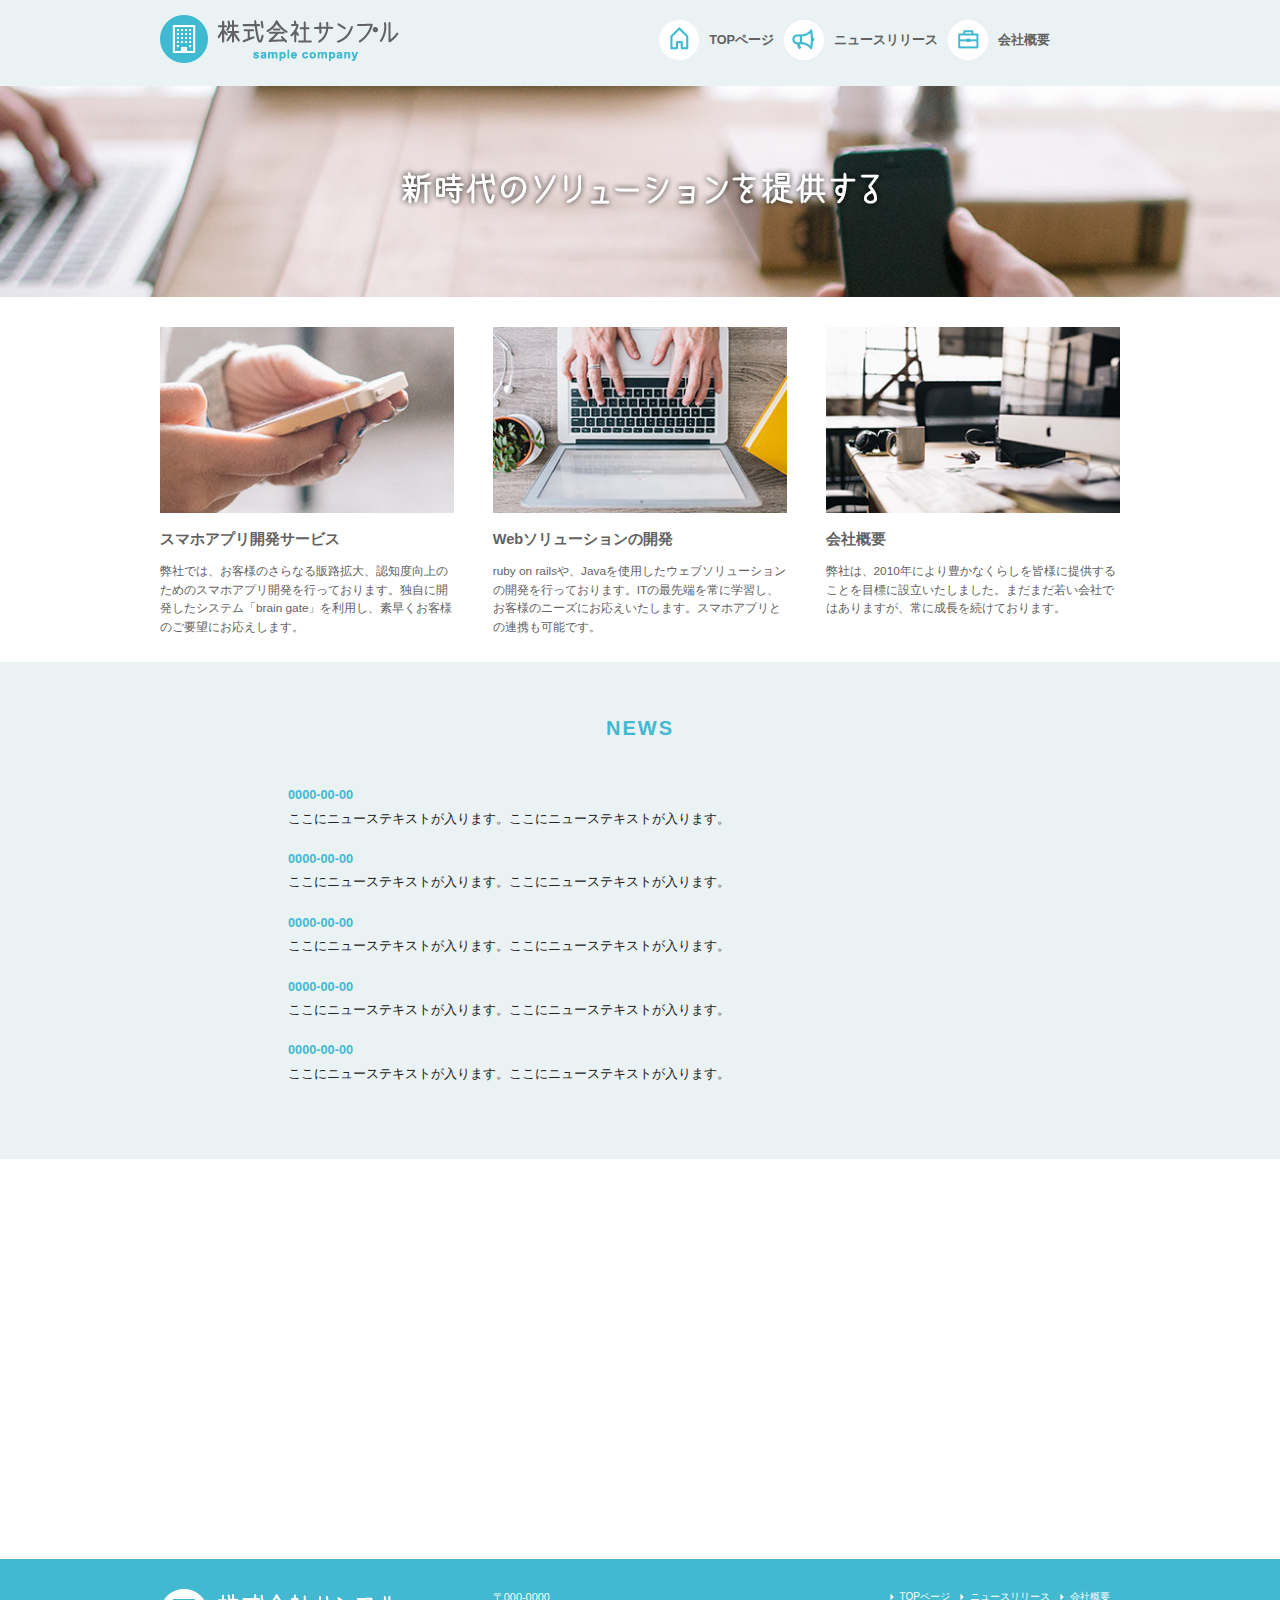
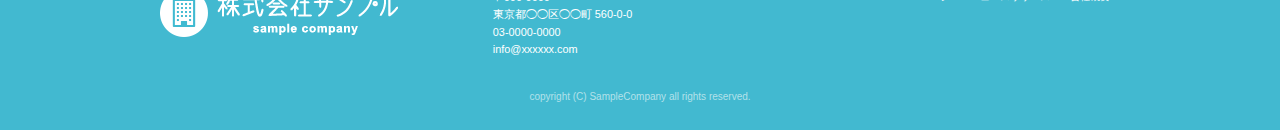
==== index.html @ 9fde345b "firstcommit" ====
<!DOCTYPE html>
<html lang="ja">
<head>

  <!-- Basic Page Needs
  –––––––––––––––––––––––––––––––––––––––––––––––––– -->
  <meta charset="utf-8">
 <title>株式会社サンプル</title>
  <meta name="description" content="">
  <meta name="author" content="">

  <!-- Mobile Specific Metas
  –––––––––––––––––––––––––––––––––––––––––––––––––– -->
  <meta name="viewport" content="width=device-width, initial-scale=1">

 
  <!-- CSS
  –––––––––––––––––––––––––––––––––––––––––––––––––– -->
  <link rel="stylesheet" href="css/normalize.css">
  <link rel="stylesheet" href="css/skeleton.css">
  <link rel="stylesheet" href="css/sample.css">

  <!-- Favicon
  –––––––––––––––––––––––––––––––––––––––––––––––––– -->
  <link rel="icon" type="image/png" href="images/favicon.png">

</head>

<body>
 <header>
  <div id="header_in" class="container">
    <div class="row">
      <div class="six columns logo">

       <h1><a href="index.html"><img class="u-max-full-width" src="images/top/logo.png" alt="株式会社サンプル" srcset="images/top/logo@2x.png 2x" /></a></h1>


      </div>
      <div class="six columns navi">

        <div class="sp_navi">
          <img id="sp_navi_btn" class="u-max-full-width" src="images/top/sp_navi.png" alt="sp_navi" srcset="images/top/sp_navi@2x.png 2x" />

          <ul class="sp_navi_li">
            <li><a href="index.html">TOPページ</a></li>
            <li><a href="news.html">ニュースリリース</a></li>
            <li><a href="company.html">会社概要</a></li>
          </ul>
        </div>
        <!-- sp_navi -->
        
       <div class="pc_navi">

  <ul class="pc_navi_li">
    <li class="navi_toppage"><a href="index.html">TOPページ</a></li>
    <li class="navi_news"><a href="news.html">ニュースリリース</a></li>
    <li class="navi_company"><a href="company.html">会社概要</a></li>
  </ul>

</div>
<!-- pc_navi -->
      </div>
    </div>
    <!-- row -->
  </div>
  <!-- header_in -->
</header>
<div id="cover_area">
  <div class="container">
    <div class="twelve columns">
      <img class="u-max-full-width" src="images/top/cover_read.png" alt="新時代のソリューションを提供する" srcset="images/top/cover_read@2x.png 2x" />
    </div>
  </div>
</div>
<!-- #cover -->
<div id="service_area">

  <div class="container">
    <div class="row">

      <div class="four columns">

        <img class="u-max-full-width" src="images/top/service_01.jpg" alt="スマホアプリ開発サービス" srcset="images/top/service_01@2x.jpg 2x" />

        <div class="service_title">スマホアプリ開発サービス</div>
        <p>弊社では、お客様のさらなる販路拡大、認知度向上のためのスマホアプリ開発を行っております。独自に開発したシステム「brain gate」を利用し、素早くお客様のご要望にお応えします。</p>

      </div><!-- column -->
      <div class="four columns">

        <img class="u-max-full-width" src="images/top/service_02.jpg" alt="Webソリューションの開発" srcset="images/top/service_02@2x.jpg 2x" />

        <div class="service_title">Webソリューションの開発</div>
        <p>ruby on railsや、Javaを使用したウェブソリューションの開発を行っております。ITの最先端を常に学習し、お客様のニーズにお応えいたします。スマホアプリとの連携も可能です。</p>

      </div><!-- column -->
      <div class="four columns">

        <img class="u-max-full-width" src="images/top/service_03.jpg" alt="会社概要" srcset="images/top/service_03@2x.jpg 2x" />

        <div class="service_title">会社概要</div>
        <p>弊社は、2010年により豊かなくらしを皆様に提供することを目標に設立いたしました。まだまだ若い会社ではありますが、常に成長を続けております。</p>

      </div><!-- column -->

    </div>
  </div>
</div>


<!-- #service_area -->
<div id="news_area">

  <div class="container">
    <div class="row">

      <div class="twelve columns">

        <div class="news_title">NEWS</div>

        <ul class="news_lists">
          <li><span>0000-00-00</span> ここにニューステキストが入ります。ここにニューステキストが入ります。</li>
          <li><span>0000-00-00</span> ここにニューステキストが入ります。ここにニューステキストが入ります。</li>
          <li><span>0000-00-00</span> ここにニューステキストが入ります。ここにニューステキストが入ります。</li>
          <li><span>0000-00-00</span> ここにニューステキストが入ります。ここにニューステキストが入ります。</li>
          <li><span>0000-00-00</span> ここにニューステキストが入ります。ここにニューステキストが入ります。</li>
        </ul>

      </div>

    </div>
  </div>

</div>
<!-- #news_area -->

<div id="googlemap_area">
<script src="https://maps.google.com/maps/api/js?sensor=true"></script>
<script type="text/javascript">
function googleMap() {
var latlng = new google.maps.LatLng(35.6694293,139.7189323);/* 座標 */
var myOptions = {
      zoom: 16, /*拡大比率*/
      center: latlng,
      scrollwheel: false,
      disableDoubleClickZoom: true,
      draggable: false,
      mapTypeControlOptions: { mapTypeIds: ['style', google.maps.MapTypeId.ROADMAP] }
    };
var map = new google.maps.Map(document.getElementById('map1'), myOptions);
/*アイコン設定*/
var icon = new google.maps.MarkerImage('images/top/pin.png',/*画像url*/
  new google.maps.Size(48,56),/*アイコンサイズ*/
new google.maps.Point(0,0)/*アイコン位置*/
);
var markerOptions = {
position: latlng,
map: map,
icon: icon,
title: '株式会社サンプル',/*タイトル*/
animation: google.maps.Animation.DROP/*アニメーション*/
};
var marker = new google.maps.Marker(markerOptions);
/*取得スタイルの貼り付け*/
var styleOptions = [
{
"stylers": [
{ "hue": '#eaf2f4' }
]
}
];
var styledMapOptions = { name: '株式会社サンプル' }/*地図右上のタイトル*/
var sampleType = new google.maps.StyledMapType(styleOptions, styledMapOptions);
map.mapTypes.set('style', sampleType);
map.setMapTypeId('style');
};
google.maps.event.addDomListener(window, 'load', function() {
googleMap();
});
</script>
<div id="map1" style="width:100%; height:400px; margin:0 auto;"></div>
</div>
<!-- #googlemap_area -->
<script type="text/javascript" src="//ajax.googleapis.com/ajax/libs/jquery/1.10.2/jquery.min.js"></script>
<script>
  $(function(){
    $(document).ready(function(){

      $("#sp_navi_btn").click(function () {
        $(this).next().slideToggle();
      });

    });
  });

</script>
</body>
<footer>
  <div class="container">
    <div class="row">
      <div class="four columns sp">
        <img class="u-max-full-width" src="images/top/footer_logo.png" alt="株式会社サンプル" srcset="images/top/footer_logo@2x.png 2x" />
      </div>
      <!-- columns -->
      <div class="four columns foot_address sp">
        〒000-0000<br />
        東京都◯◯区◯◯町 560-0-0<br />
        03-0000-0000<br />
        info@xxxxxx.com
      </div>
      <!-- columns -->
      <div class="four columns">
        <ul class="foot_navi">
          <li><a href="">TOPページ</a></li>
          <li><a href="">ニュースリリース</a></li>
          <li><a href="">会社概要</a></li>
        </ul>
      </div>
      <!-- columns -->
    </div>
    <!-- row -->

    <div class="row">
      <div class="twelve columns sp">
        <p class="copy">copyright (C) SampleCompany all rights reserved.</p>
      </div>
      <!-- columns -->
    </div>
    <!-- row -->
  </div>
</footer>
<!-- //footer -->
</html>
---- css/skeleton.css ----
/*
* Skeleton V2.0.4
* Copyright 2014, Dave Gamache
* www.getskeleton.com
* Free to use under the MIT license.
* http://www.opensource.org/licenses/mit-license.php
* 12/29/2014
*/


/* Table of contents
––––––––––––––––––––––––––––––––––––––––––––––––––
- Grid
- Base Styles
- Typography
- Links
- Buttons
- Forms
- Lists
- Code
- Tables
- Spacing
- Utilities
- Clearing
- Media Queries
*/


/* Grid
–––––––––––––––––––––––––––––––––––––––––––––––––– */
.container {
  position: relative;
  width: 100%;
  max-width: 960px;
  margin: 0 auto;
  padding: 0 20px;
  box-sizing: border-box; }
.column,
.columns {
  width: 100%;
  float: left;
  box-sizing: border-box; }

/* For devices larger than 400px */
@media (min-width: 400px) {
  .container {
    width: 85%;
    padding: 0; }
}

/* For devices larger than 550px */
@media (min-width: 550px) {
  .container {
    width: 80%; }
  .column,
  .columns {
    margin-left: 4%; }
  .column:first-child,
  .columns:first-child {
    margin-left: 0; }

  .one.column,
  .one.columns                    { width: 4.66666666667%; }
  .two.columns                    { width: 13.3333333333%; }
  .three.columns                  { width: 22%;            }
  .four.columns                   { width: 30.6666666667%; }
  .five.columns                   { width: 39.3333333333%; }
  .six.columns                    { width: 48%;            }
  .seven.columns                  { width: 56.6666666667%; }
  .eight.columns                  { width: 65.3333333333%; }
  .nine.columns                   { width: 74.0%;          }
  .ten.columns                    { width: 82.6666666667%; }
  .eleven.columns                 { width: 91.3333333333%; }
  .twelve.columns                 { width: 100%; margin-left: 0; }

  .one-third.column               { width: 30.6666666667%; }
  .two-thirds.column              { width: 65.3333333333%; }

  .one-half.column                { width: 48%; }

  /* Offsets */
  .offset-by-one.column,
  .offset-by-one.columns          { margin-left: 8.66666666667%; }
  .offset-by-two.column,
  .offset-by-two.columns          { margin-left: 17.3333333333%; }
  .offset-by-three.column,
  .offset-by-three.columns        { margin-left: 26%;            }
  .offset-by-four.column,
  .offset-by-four.columns         { margin-left: 34.6666666667%; }
  .offset-by-five.column,
  .offset-by-five.columns         { margin-left: 43.3333333333%; }
  .offset-by-six.column,
  .offset-by-six.columns          { margin-left: 52%;            }
  .offset-by-seven.column,
  .offset-by-seven.columns        { margin-left: 60.6666666667%; }
  .offset-by-eight.column,
  .offset-by-eight.columns        { margin-left: 69.3333333333%; }
  .offset-by-nine.column,
  .offset-by-nine.columns         { margin-left: 78.0%;          }
  .offset-by-ten.column,
  .offset-by-ten.columns          { margin-left: 86.6666666667%; }
  .offset-by-eleven.column,
  .offset-by-eleven.columns       { margin-left: 95.3333333333%; }

  .offset-by-one-third.column,
  .offset-by-one-third.columns    { margin-left: 34.6666666667%; }
  .offset-by-two-thirds.column,
  .offset-by-two-thirds.columns   { margin-left: 69.3333333333%; }

  .offset-by-one-half.column,
  .offset-by-one-half.columns     { margin-left: 52%; }

}


/* Base Styles
–––––––––––––––––––––––––––––––––––––––––––––––––– */
/* NOTE
html is set to 62.5% so that all the REM measurements throughout Skeleton
are based on 10px sizing. So basically 1.5rem = 15px :) */
html {
  font-size: 62.5%; }
body {
  font-size: 1.5em; /* currently ems cause chrome bug misinterpreting rems on body element */
  line-height: 1.6;
  font-weight: 400;
  font-family: "Raleway", "HelveticaNeue", "Helvetica Neue", Helvetica, Arial, sans-serif;
  color: #222; }


/* Typography
–––––––––––––––––––––––––––––––––––––––––––––––––– */
h1, h2, h3, h4, h5, h6 {
  margin-top: 0;
  margin-bottom: 2rem;
  font-weight: 300; }
h1 { font-size: 4.0rem; line-height: 1.2;  letter-spacing: -.1rem;}
h2 { font-size: 3.6rem; line-height: 1.25; letter-spacing: -.1rem; }
h3 { font-size: 3.0rem; line-height: 1.3;  letter-spacing: -.1rem; }
h4 { font-size: 2.4rem; line-height: 1.35; letter-spacing: -.08rem; }
h5 { font-size: 1.8rem; line-height: 1.5;  letter-spacing: -.05rem; }
h6 { font-size: 1.5rem; line-height: 1.6;  letter-spacing: 0; }

/* Larger than phablet */
@media (min-width: 550px) {
  h1 { font-size: 5.0rem; }
  h2 { font-size: 4.2rem; }
  h3 { font-size: 3.6rem; }
  h4 { font-size: 3.0rem; }
  h5 { font-size: 2.4rem; }
  h6 { font-size: 1.5rem; }
}

p {
  margin-top: 0; }


/* Links
–––––––––––––––––––––––––––––––––––––––––––––––––– */
a {
  color: #1EAEDB; }
a:hover {
  color: #0FA0CE; }


/* Buttons
–––––––––––––––––––––––––––––––––––––––––––––––––– */
.button,
button,
input[type="submit"],
input[type="reset"],
input[type="button"] {
  display: inline-block;
  height: 38px;
  padding: 0 30px;
  color: #555;
  text-align: center;
  font-size: 11px;
  font-weight: 600;
  line-height: 38px;
  letter-spacing: .1rem;
  text-transform: uppercase;
  text-decoration: none;
  white-space: nowrap;
  background-color: transparent;
  border-radius: 4px;
  border: 1px solid #bbb;
  cursor: pointer;
  box-sizing: border-box; }
.button:hover,
button:hover,
input[type="submit"]:hover,
input[type="reset"]:hover,
input[type="button"]:hover,
.button:focus,
button:focus,
input[type="submit"]:focus,
input[type="reset"]:focus,
input[type="button"]:focus {
  color: #333;
  border-color: #888;
  outline: 0; }
.button.button-primary,
button.button-primary,
input[type="submit"].button-primary,
input[type="reset"].button-primary,
input[type="button"].button-primary {
  color: #FFF;
  background-color: #33C3F0;
  border-color: #33C3F0; }
.button.button-primary:hover,
button.button-primary:hover,
input[type="submit"].button-primary:hover,
input[type="reset"].button-primary:hover,
input[type="button"].button-primary:hover,
.button.button-primary:focus,
button.button-primary:focus,
input[type="submit"].button-primary:focus,
input[type="reset"].button-primary:focus,
input[type="button"].button-primary:focus {
  color: #FFF;
  background-color: #1EAEDB;
  border-color: #1EAEDB; }


/* Forms
–––––––––––––––––––––––––––––––––––––––––––––––––– */
input[type="email"],
input[type="number"],
input[type="search"],
input[type="text"],
input[type="tel"],
input[type="url"],
input[type="password"],
textarea,
select {
  height: 38px;
  padding: 6px 10px; /* The 6px vertically centers text on FF, ignored by Webkit */
  background-color: #fff;
  border: 1px solid #D1D1D1;
  border-radius: 4px;
  box-shadow: none;
  box-sizing: border-box; }
/* Removes awkward default styles on some inputs for iOS */
input[type="email"],
input[type="number"],
input[type="search"],
input[type="text"],
input[type="tel"],
input[type="url"],
input[type="password"],
textarea {
  -webkit-appearance: none;
     -moz-appearance: none;
          appearance: none; }
textarea {
  min-height: 65px;
  padding-top: 6px;
  padding-bottom: 6px; }
input[type="email"]:focus,
input[type="number"]:focus,
input[type="search"]:focus,
input[type="text"]:focus,
input[type="tel"]:focus,
input[type="url"]:focus,
input[type="password"]:focus,
textarea:focus,
select:focus {
  border: 1px solid #33C3F0;
  outline: 0; }
label,
legend {
  display: block;
  margin-bottom: .5rem;
  font-weight: 600; }
fieldset {
  padding: 0;
  border-width: 0; }
input[type="checkbox"],
input[type="radio"] {
  display: inline; }
label > .label-body {
  display: inline-block;
  margin-left: .5rem;
  font-weight: normal; }


/* Lists
–––––––––––––––––––––––––––––––––––––––––––––––––– */
ul {
  list-style: circle inside; }
ol {
  list-style: decimal inside; }
ol, ul {
  padding-left: 0;
  margin-top: 0; }
ul ul,
ul ol,
ol ol,
ol ul {
  margin: 1.5rem 0 1.5rem 3rem;
  font-size: 90%; }
li {
  margin-bottom: 1rem; }


/* Code
–––––––––––––––––––––––––––––––––––––––––––––––––– */
code {
  padding: .2rem .5rem;
  margin: 0 .2rem;
  font-size: 90%;
  white-space: nowrap;
  background: #F1F1F1;
  border: 1px solid #E1E1E1;
  border-radius: 4px; }
pre > code {
  display: block;
  padding: 1rem 1.5rem;
  white-space: pre; }


/* Tables
–––––––––––––––––––––––––––––––––––––––––––––––––– */
th,
td {
  padding: 12px 15px;
  text-align: left;
  border-bottom: 1px solid #E1E1E1; }
th:first-child,
td:first-child {
  padding-left: 0; }
th:last-child,
td:last-child {
  padding-right: 0; }


/* Spacing
–––––––––––––––––––––––––––––––––––––––––––––––––– */
button,
.button {
  margin-bottom: 1rem; }
input,
textarea,
select,
fieldset {
  margin-bottom: 1.5rem; }
pre,
blockquote,
dl,
figure,
table,
p,
ul,
ol,
form {
  margin-bottom: 2.5rem; }


/* Utilities
–––––––––––––––––––––––––––––––––––––––––––––––––– */
.u-full-width {
  width: 100%;
  box-sizing: border-box; }
.u-max-full-width {
  max-width: 100%;
  box-sizing: border-box; }
.u-pull-right {
  float: right; }
.u-pull-left {
  float: left; }


/* Misc
–––––––––––––––––––––––––––––––––––––––––––––––––– */
hr {
  margin-top: 3rem;
  margin-bottom: 3.5rem;
  border-width: 0;
  border-top: 1px solid #E1E1E1; }


/* Clearing
–––––––––––––––––––––––––––––––––––––––––––––––––– */

/* Self Clearing Goodness */
.container:after,
.row:after,
.u-cf {
  content: "";
  display: table;
  clear: both; }


/* Media Queries
–––––––––––––––––––––––––––––––––––––––––––––––––– */
/*
Note: The best way to structure the use of media queries is to create the queries
near the relevant code. For example, if you wanted to change the styles for buttons
on small devices, paste the mobile query code up in the buttons section and style it
there.
*/


/* Larger than mobile */
@media (min-width: 400px) {}

/* Larger than phablet (also point when grid becomes active) */
@media (min-width: 550px) {}

/* Larger than tablet */
@media (min-width: 750px) {}

/* Larger than desktop */
@media (min-width: 1000px) {}

/* Larger than Desktop HD */
@media (min-width: 1200px) {}
---- css/sample.css ----
html {
  font-size: 62.5%; }

header {
  background: #eaf2f4; }
  header #header_in {
    padding-top: 10px;
    padding-bottom: 4px; }
  @media (max-width: 550px) {
    header .logo {
      width: 190px; }
    header .navi {
      width: 40px;
      float: right; } }
  header .sp_navi_li {
    width: 180px;
    position: absolute;
    top: 50px;
    right: 2%;
    border: 1px solid #eee;
    background: white;
    margin: 0;
    padding: 0;
    display: none;
    z-index: 100; }
    header .sp_navi_li li {
      list-style: none;
      margin: 0;
      padding: 0; }
      header .sp_navi_li li a {
        display: block;
        padding: 10px 8px;
        border-bottom: 1px solid #eee;
        font-size: 14px;
        text-decoration: none; }
  @media (min-width: 551px) {
    header .sp_navi {
      display: none; }
    header #header_in {
      padding: 15px 0 10px 0; }
    header .pc_navi_li {
      margin: 0;
      padding: 0; }
      header .pc_navi_li li {
        list-style: none;
        margin: 5px 0 0 0;
        padding: 0; }
        header .pc_navi_li li a {
          color: #626262;
          text-decoration: none;
          font-weight: bold;
          font-size: 14px;
          font-size: 1.27273rem;
          float: left;
          padding-right: 10px; }
        header .pc_navi_li li a:hover {
          color: #42b9d0; }
      header .pc_navi_li li.navi_toppage a {
        background-repeat: no-repeat;
        display: inline-block;
        line-height: 40px;
        padding-left: 50px;
        background-image: url("../images/top/navi_top.png");
        background-size: 40px 40px; } }
    @media screen and (min-width: 551px) and (-webkit-min-device-pixel-ratio: 2), (min-width: 551px) and (min-resolution: 2dppx) {
      header .pc_navi_li li.navi_toppage a {
        background-image: url("../images/top/navi_top@2x.png"); } }
  @media (min-width: 551px) {
      header .pc_navi_li li.navi_news a {
        background-repeat: no-repeat;
        display: inline-block;
        line-height: 40px;
        padding-left: 50px;
        background-image: url("../images/top/navi_news.png");
        background-size: 40px 40px; } }
    @media screen and (min-width: 551px) and (-webkit-min-device-pixel-ratio: 2), (min-width: 551px) and (min-resolution: 2dppx) {
      header .pc_navi_li li.navi_news a {
        background-image: url("../images/top/navi_news@2x.png"); } }
  @media (min-width: 551px) {
      header .pc_navi_li li.navi_company a {
        background-repeat: no-repeat;
        display: inline-block;
        line-height: 40px;
        padding-left: 50px;
        background-image: url("../images/top/navi_company.png");
        background-size: 40px 40px; } }
    @media screen and (min-width: 551px) and (-webkit-min-device-pixel-ratio: 2), (min-width: 551px) and (min-resolution: 2dppx) {
      header .pc_navi_li li.navi_company a {
        background-image: url("../images/top/navi_company@2x.png"); } }

  @media (max-width: 550px) {
    header .pc_navi {
      display: none; } }

#cover_area {
  text-align: center;
  padding: 80px 0;
  background-image: url("../images/top/cover.jpg");
  background-size: cover; }
  @media screen and (-webkit-min-device-pixel-ratio: 2), (min-resolution: 2dppx) {
    #cover_area {
      background-image: url("../images/top/cover@2x.jpg"); } }
  @media screen and (-webkit-min-device-pixel-ratio: 2) and (min-width: 551px), (min-resolution: 2dppx) and (min-width: 551px) {
    #cover_area {
      text-align: left;
      height: 420px;
      padding: 0; }
      #cover_area img {
        margin-top: 180px;
        margin-left: 70px; } }

#service_area {
  padding-top: 20px; }
  @media (min-width: 551px) {
    #service_area {
      padding-top: 30px; } }
  #service_area .columns {
    color: #626262; }
    #service_area .columns .service_title {
      font-size: 18px;
      font-size: 1.63636rem;
      font-weight: bold;
      margin-top: 8px; }
    #service_area .columns p {
      font-size: 15px;
      font-size: 1.36364rem;
      margin-top: 10px; }
    @media (min-width: 551px) {
      #service_area .columns .service_title {
        font-size: 16px;
        font-size: 1.45455rem; }
      #service_area .columns p {
        font-size: 13px;
        font-size: 1.18182rem; } }

#news_area {
  background-color: #eaf2f4; }
  @media (min-width: 551px) {
    #news_area .container {
      padding: 0px 10% 50px 10%; } }
  #news_area .news_title {
    text-align: center;
    font-size: 26px;
    font-size: 2.36364rem;
    color: #42b9d0;
    padding: 15px 0 10px 0;
    font-weight: bold;
    letter-spacing: 0.2rem; }
  #news_area .news_lists li {
    list-style: none;
    font-size: 15px;
    font-size: 1.36364rem; }
    #news_area .news_lists li span {
      color: #42b9d0;
      font-weight: bold;
      display: block;
      margin-bottom: 3px; }
  @media (min-width: 551px) {
    #news_area .news_title {
      font-size: 22px;
      font-size: 2rem;
      padding: 50px 0 41px 0; }
    #news_area .news_lists li {
      font-size: 14px;
      font-size: 1.27273rem;
      margin-bottom: 20px; }
      #news_area .news_lists li span {
        display: block;
        margin-bottom: 3px; } }

footer {
  background-color: #42b9d0;
  color: #fff;
  padding-top: 20px; }
  @media (max-width: 550px) {
    footer .container {
      margin: 0;
      padding: 0; }
    footer .sp {
      padding: 0 6%;
      margin: 0 auto; }
    footer .foot_navi {
      margin-top: 20px; }
      footer .foot_navi li {
        list-style: none;
        margin-bottom: 1px; }
        footer .foot_navi li a {
          color: #42b9d0;
          background-color: #eaf2f4;
          display: block;
          text-align: center;
          font-weight: bold;
          text-decoration: none;
          font-size: 16px;
          font-size: 1.45455rem;
          padding: 16px 0; } }
  footer .foot_address {
    font-size: 16px;
    font-size: 1.45455rem;
    padding-top: 10px; }
  footer .copy {
    text-align: center;
    font-size: 11px;
    font-size: 1rem;
    color: #b2e1ea; }
  @media (min-width: 551px) {
    footer {
      padding-top: 30px; }
      footer .foot_address {
        padding: 0px;
        font-size: 12px;
        font-size: 1.09091rem; }
      footer .foot_navi {
        float: right; }
        footer .foot_navi li {
          list-style: none;
          background-repeat: no-repeat;
          background-position: left center;
          display: inline-block;
          float: left;
          margin-right: 10px;
          font-size: 11px;
          font-size: 1rem;
          background-image: url("../images/top/foot_arroehead.png");
          background-size: 4px 6px; } }
      @media screen and (min-width: 551px) and (-webkit-min-device-pixel-ratio: 2), (min-width: 551px) and (min-resolution: 2dppx) {
        footer .foot_navi li {
          background-image: url("../images/top/foot_arroehead@2x.png"); } }
  @media (min-width: 551px) {
        footer .foot_navi a {
          color: white;
          padding-left: 10px;
          text-decoration: none; }
        footer .foot_navi a:hover {
          color: #eaf2f4; }
      footer .copy {
        margin-top: 30px; } }

h1 {
  margin: 0;
  padding: 0; }

#sub_cover {
  padding: 40px 0;
  background-image: url(../images/news/sub_cover.jpg);
  background-size: cover; }

#sub_cover h2 {
  text-align: center;
  color: white;
  font-size: 16px;
  font-size: 1.6rem;
  font-weight: bold;
  margin: 0;
  letter-spacing: 0.2rem; }

#contents {
  padding-top: 20px; }

.container {
  position: relative;
  width: 100%;
  max-width: 960px;
  margin: 0 auto;
  padding: 0 20px;
  box-sizing: border-box; }

.column, .columns {
  width: 100%;
  float: left;
  box-sizing: border-box; }

#contents #main h2 {
  color: #42b9d0;
  border-bottom: 3px solid #42b9d0;
  font-size: 15px;
  font-size: 1.5rem;
  font-weight: bold;
  padding-bottom: 15px; }

#contents #main .news_li {
  font-size: 15px;
  font-size: 1.5rem; }

#contents #main .news_li li {
  list-style: none; }

#contents #main .news_li li span {
  color: #42b9d0;
  display: block;
  font-weight: bold;
  margin-bottom: 3px; }

#contents #sidebar {
  padding-bottom: 20px; }

#contents #sidebar .pc_sidemenu h3 {
  color: #42b9d0;
  font-size: 14px;
  font-size: 1.4rem;
  letter-spacing: 0.2rem;
  font-weight: bold;
  background-color: #f3f9fb;
  padding: 15px;
  margin-bottom: 0px; }

#contents #sidebar .pc_sidemenu li {
  list-style: none;
  display: block;
  border-bottom: 1px solid #e5e5e5;
  background-repeat: no-repeat;
  background-position: 8px center;
  margin-bottom: 0px;
  padding: 10px 10px 10px 20px;
  background-image: url(../images/news/side_arrow.png);
  background-size: 4px 8px; }

#contents #sidebar .pc_sidemenu li a {
  color: #339fd1;
  text-decoration: none; }

#contents #sidebar .pc_sidemenu li a {
  color: #339fd1;
  text-decoration: none; }

@media (min-width: 550px) {
  #sub_cover {
    padding: 80px 0; }

  #sub_cover h2 {
    text-align: center;
    color: white;
    font-size: 32px;
    font-size: 3.2rem;
    font-weight: bold;
    margin: 0;
    letter-spacing: 0.2rem; }

  #contents {
    padding-top: 35px;
    padding-bottom: 70px; }

  .container {
    width: 80%; }

  #contents #main {
    padding-right: 20px; }

  .column, .columns {
    margin-left: 4%; }

  .three.columns {
    width: 22%; }

  #contents #main h2 {
    font-size: 20px;
    font-size: 2rem;
    padding-bottom: 20px; }

  #contents #main .news_li li {
    list-style: none;
    padding-bottom: 5px; }

  #contents #main .news_li li span {
    display: inline-block;
    margin-bottom: 0;
    padding-right: 10px; } }
@media screen and (-webkit-min-device-pixel-ratio: 2), (min-resolution: 2dppx) {
  #sub_cover {
    background-image: url(../images/news/sub_cover@2x.jpg); } }
@media (min-width: 400px) {
  .container {
    width: 85%;
    padding: 0; } }

/*# sourceMappingURL=sample.css.map */
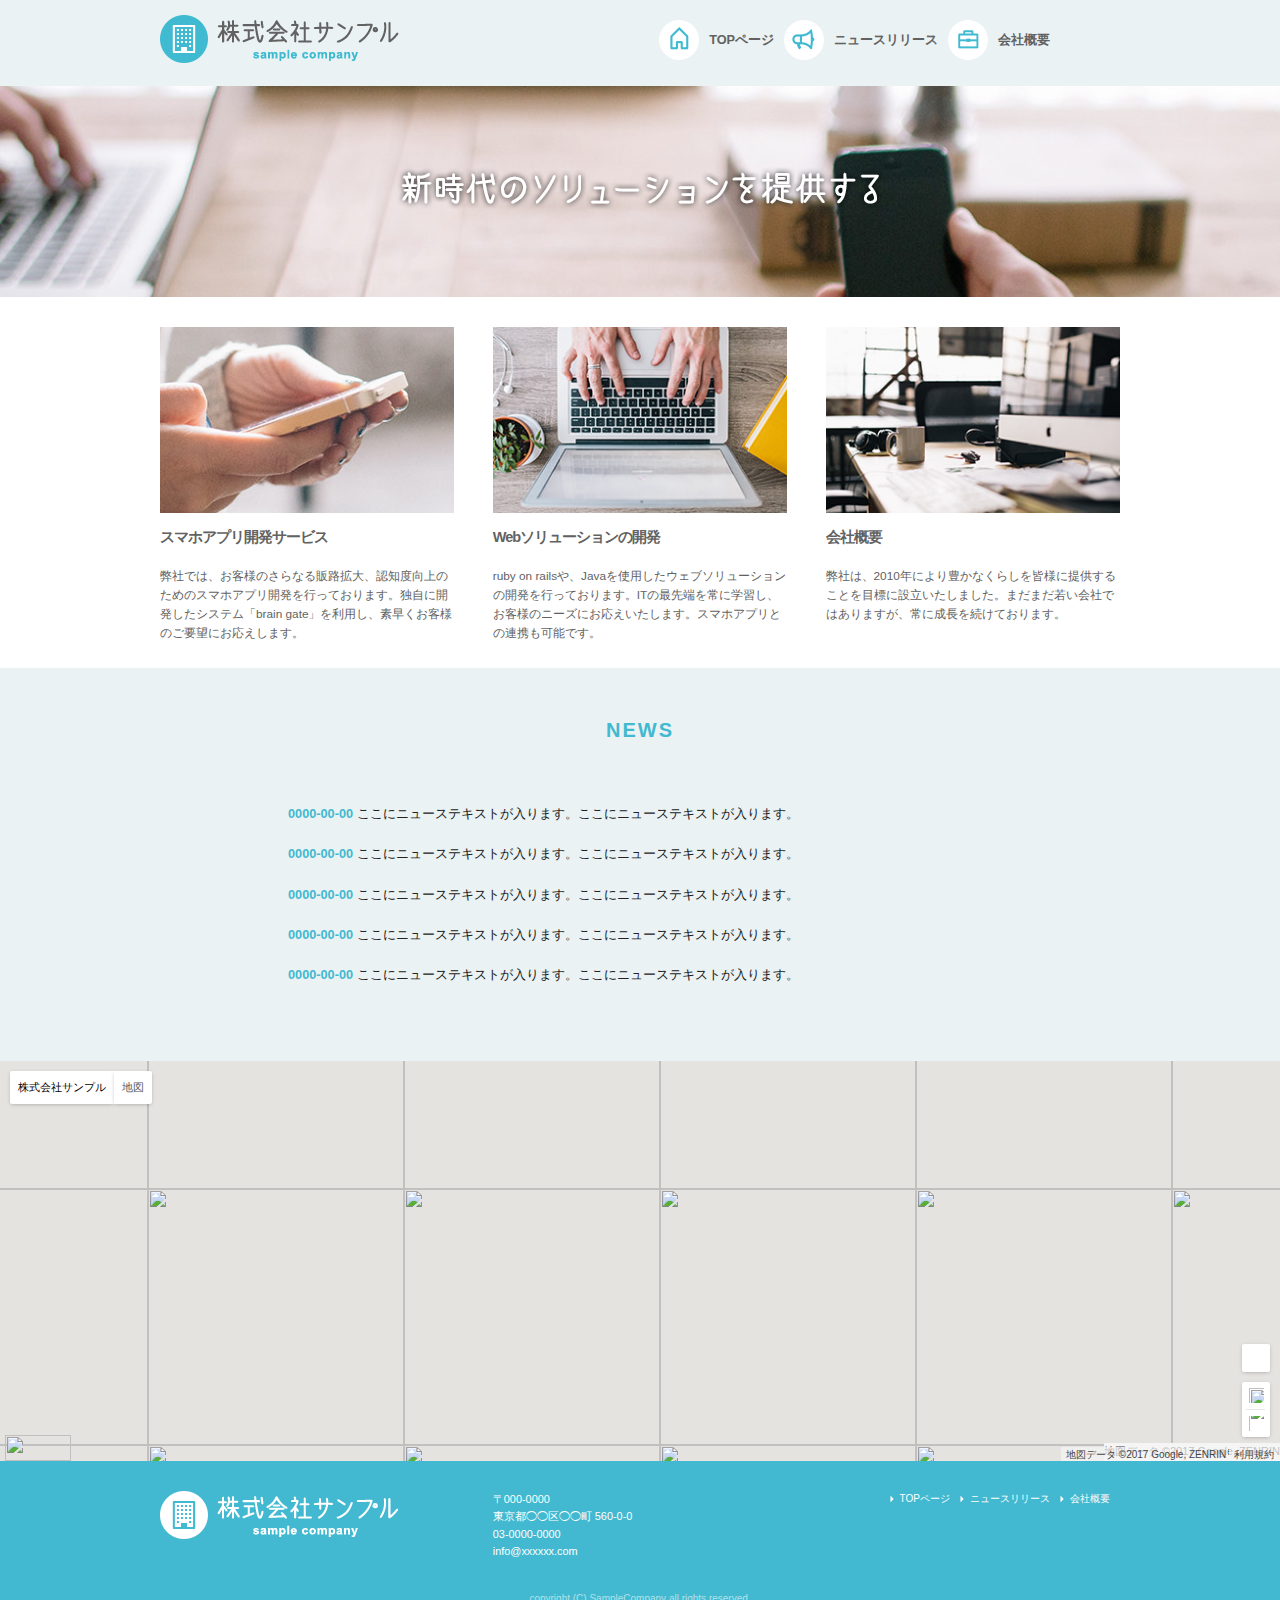
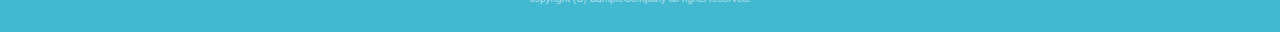
==== commit 67ad5c77: "second-commit" ====
--- a/index.html
+++ b/index.html
@@ -26,208 +26,235 @@
 
 </head>
 
-<body>
- <header>
-  <div id="header_in" class="container">
-    <div class="row">
-      <div class="six columns logo">
-
-       <h1><a href="index.html"><img class="u-max-full-width" src="images/top/logo.png" alt="株式会社サンプル" srcset="images/top/logo@2x.png 2x" /></a></h1>
-
-
-      </div>
-      <div class="six columns navi">
-
-        <div class="sp_navi">
-          <img id="sp_navi_btn" class="u-max-full-width" src="images/top/sp_navi.png" alt="sp_navi" srcset="images/top/sp_navi@2x.png 2x" />
-
-          <ul class="sp_navi_li">
-            <li><a href="index.html">TOPページ</a></li>
-            <li><a href="news.html">ニュースリリース</a></li>
-            <li><a href="company.html">会社概要</a></li>
-          </ul>
-        </div>
-        <!-- sp_navi -->
-        
-       <div class="pc_navi">
-
-  <ul class="pc_navi_li">
-    <li class="navi_toppage"><a href="index.html">TOPページ</a></li>
-    <li class="navi_news"><a href="news.html">ニュースリリース</a></li>
-    <li class="navi_company"><a href="company.html">会社概要</a></li>
-  </ul>
-
-</div>
-<!-- pc_navi -->
+<body cz-shortcut-listen="true" style="">
+
+    <header>
+      <div id="header_in" class="container">
+        <div class="row">
+          <div class="six columns logo">
+
+            <h1><a href="index.html"><img class="u-max-full-width" src="images/top/logo.png" alt="株式会社サンプル" srcset="images/top/logo@2x.png 2x"></a></h1>
+
+          </div>
+          <div class="six columns navi">
+
+            <div class="sp_navi">
+              <img id="sp_navi_btn" class="u-max-full-width" src="images/top/sp_navi.png" alt="sp_navi" srcset="images/top/sp_navi@2x.png 2x">
+
+              <ul class="sp_navi_li">
+                <li><a href="index.html">TOPページ</a></li>
+                <li><a href="news.html">ニュースリリース</a></li>
+                <li><a href="company.html">会社概要</a></li>
+              </ul>
+            </div>
+            <!-- sp_navi -->
+
+            <div class="pc_navi">
+
+              <ul class="pc_navi_li">
+                <li class="navi_toppage"><a href="index.html">TOPページ</a></li>
+                <li class="navi_news"><a href="news.html">ニュースリリース</a></li>
+                <li class="navi_company"><a href="company.html">会社概要</a></li>
+              </ul>
+
+            </div>
+            <!-- pc_navi -->
+
+          </div>
+        </div>
+        <!-- row -->
+      </div>
+      <!-- header_in -->
+    </header>
+
+
+    <div id="cover_area">
+      <div class="container">
+
+        <div class="row">
+          <div class="twelve columns">
+
+            <img class="u-max-full-width" src="images/top/cover_read.png" alt="新時代のソリューションを提供する" srcset="images/top/cover_read@2x.png 2x">
+
+          </div>
+        </div>
+
       </div>
     </div>
-    <!-- row -->
-  </div>
-  <!-- header_in -->
-</header>
-<div id="cover_area">
-  <div class="container">
-    <div class="twelve columns">
-      <img class="u-max-full-width" src="images/top/cover_read.png" alt="新時代のソリューションを提供する" srcset="images/top/cover_read@2x.png 2x" />
+    <!-- #cover -->
+
+
+
+    <div id="service_area">
+
+      <div class="container">
+        <div class="row">
+
+          <div class="four columns">
+
+            <img class="u-max-full-width" src="images/top/service_01.jpg" alt="スマホアプリ開発サービス" srcset="images/top/service_01@2x.jpg 2x">
+
+            <h3 class="service_title">スマホアプリ開発サービス</h3>
+            <p>弊社では、お客様のさらなる販路拡大、認知度向上のためのスマホアプリ開発を行っております。独自に開発したシステム「brain&nbsp;gate」を利用し、素早くお客様のご要望にお応えします。</p>
+
+          </div><!-- column -->
+          <div class="four columns">
+
+            <img class="u-max-full-width" src="images/top/service_02.jpg" alt="Webソリューションの開発" srcset="images/top/service_02@2x.jpg 2x">
+
+            <h3 class="service_title">Webソリューションの開発</h3>
+            <p>ruby on railsや、Javaを使用したウェブソリューションの開発を行っております。ITの最先端を常に学習し、お客様のニーズにお応えいたします。スマホアプリとの連携も可能です。</p>
+
+          </div><!-- column -->
+          <div class="four columns">
+
+            <img class="u-max-full-width" src="images/top/service_03.jpg" alt="会社概要" srcset="images/top/service_03@2x.jpg 2x">
+
+            <h3 class="service_title">会社概要</h3>
+            <p>弊社は、2010年により豊かなくらしを皆様に提供することを目標に設立いたしました。まだまだ若い会社ではありますが、常に成長を続けております。</p>
+
+          </div><!-- column -->
+
+        </div>
+      </div>
+
     </div>
-  </div>
-</div>
-<!-- #cover -->
-<div id="service_area">
-
-  <div class="container">
-    <div class="row">
-
-      <div class="four columns">
-
-        <img class="u-max-full-width" src="images/top/service_01.jpg" alt="スマホアプリ開発サービス" srcset="images/top/service_01@2x.jpg 2x" />
-
-        <div class="service_title">スマホアプリ開発サービス</div>
-        <p>弊社では、お客様のさらなる販路拡大、認知度向上のためのスマホアプリ開発を行っております。独自に開発したシステム「brain gate」を利用し、素早くお客様のご要望にお応えします。</p>
-
-      </div><!-- column -->
-      <div class="four columns">
-
-        <img class="u-max-full-width" src="images/top/service_02.jpg" alt="Webソリューションの開発" srcset="images/top/service_02@2x.jpg 2x" />
-
-        <div class="service_title">Webソリューションの開発</div>
-        <p>ruby on railsや、Javaを使用したウェブソリューションの開発を行っております。ITの最先端を常に学習し、お客様のニーズにお応えいたします。スマホアプリとの連携も可能です。</p>
-
-      </div><!-- column -->
-      <div class="four columns">
-
-        <img class="u-max-full-width" src="images/top/service_03.jpg" alt="会社概要" srcset="images/top/service_03@2x.jpg 2x" />
-
-        <div class="service_title">会社概要</div>
-        <p>弊社は、2010年により豊かなくらしを皆様に提供することを目標に設立いたしました。まだまだ若い会社ではありますが、常に成長を続けております。</p>
-
-      </div><!-- column -->
-
-    </div>
-  </div>
-</div>
-
-
-<!-- #service_area -->
-<div id="news_area">
-
-  <div class="container">
-    <div class="row">
-
-      <div class="twelve columns">
-
-        <div class="news_title">NEWS</div>
-
-        <ul class="news_lists">
-          <li><span>0000-00-00</span> ここにニューステキストが入ります。ここにニューステキストが入ります。</li>
-          <li><span>0000-00-00</span> ここにニューステキストが入ります。ここにニューステキストが入ります。</li>
-          <li><span>0000-00-00</span> ここにニューステキストが入ります。ここにニューステキストが入ります。</li>
-          <li><span>0000-00-00</span> ここにニューステキストが入ります。ここにニューステキストが入ります。</li>
-          <li><span>0000-00-00</span> ここにニューステキストが入ります。ここにニューステキストが入ります。</li>
-        </ul>
-
-      </div>
-
-    </div>
-  </div>
-
-</div>
-<!-- #news_area -->
-
-<div id="googlemap_area">
-<script src="https://maps.google.com/maps/api/js?sensor=true"></script>
-<script type="text/javascript">
+    <!-- #service_area -->
+
+    <div id="news_area">
+
+      <div class="container">
+        <div class="row">
+
+          <div class="twelve columns">
+
+            <h2 class="news_title">NEWS</h2></div>
+
+            <ul class="news_lists">
+              <li><span>0000-00-00</span> ここにニューステキストが入ります。ここにニューステキストが入ります。</li>
+              <li><span>0000-00-00</span> ここにニューステキストが入ります。ここにニューステキストが入ります。</li>
+              <li><span>0000-00-00</span> ここにニューステキストが入ります。ここにニューステキストが入ります。</li>
+              <li><span>0000-00-00</span> ここにニューステキストが入ります。ここにニューステキストが入ります。</li>
+              <li><span>0000-00-00</span> ここにニューステキストが入ります。ここにニューステキストが入ります。</li>
+            </ul>
+
+          </div>
+
+        </div>
+      </div>
+
+    
+    <!-- #news_area -->
+
+    <div id="googlemap_area">
+
+
+      <script src="//maps.google.com/maps/api/js?sensor=true"></script>
+      <script type="text/javascript">
 function googleMap() {
-var latlng = new google.maps.LatLng(35.6694293,139.7189323);/* 座標 */
-var myOptions = {
-      zoom: 16, /*拡大比率*/
-      center: latlng,
-      scrollwheel: false,
-      disableDoubleClickZoom: true,
-      draggable: false,
-      mapTypeControlOptions: { mapTypeIds: ['style', google.maps.MapTypeId.ROADMAP] }
-    };
-var map = new google.maps.Map(document.getElementById('map1'), myOptions);
-/*アイコン設定*/
-var icon = new google.maps.MarkerImage('images/top/pin.png',/*画像url*/
-  new google.maps.Size(48,56),/*アイコンサイズ*/
-new google.maps.Point(0,0)/*アイコン位置*/
-);
-var markerOptions = {
-position: latlng,
-map: map,
-icon: icon,
-title: '株式会社サンプル',/*タイトル*/
-animation: google.maps.Animation.DROP/*アニメーション*/
-};
-var marker = new google.maps.Marker(markerOptions);
-/*取得スタイルの貼り付け*/
-var styleOptions = [
-{
-"stylers": [
-{ "hue": '#eaf2f4' }
-]
-}
-];
-var styledMapOptions = { name: '株式会社サンプル' }/*地図右上のタイトル*/
-var sampleType = new google.maps.StyledMapType(styleOptions, styledMapOptions);
-map.mapTypes.set('style', sampleType);
-map.setMapTypeId('style');
+  var latlng = new google.maps.LatLng(35.6694293,139.7189323);/* 座標 */
+  var myOptions = {
+    zoom: 16, /*拡大比率*/
+    center: latlng,
+    scrollwheel: false,
+    disableDoubleClickZoom: true,
+    draggable: false,
+    mapTypeControlOptions: { mapTypeIds: ['style', google.maps.MapTypeId.ROADMAP] }
+  };
+  var map = new google.maps.Map(document.getElementById('map1'), myOptions);
+  /*アイコン設定*/
+  var icon = new google.maps.MarkerImage('images/top/pin.png',/*画像url*/
+      new google.maps.Size(48,56),/*アイコンサイズ*/
+      new google.maps.Point(0,0)/*アイコン位置*/
+      );
+  var markerOptions = {
+    position: latlng,
+    map: map,
+    icon: icon,
+    title: '株式会社サンプル',/*タイトル*/
+    animation: google.maps.Animation.DROP/*アニメーション*/
+  };
+  var marker = new google.maps.Marker(markerOptions);
+  /*取得スタイルの貼り付け*/
+  var styleOptions = [
+  {
+    "stylers": [
+    { "hue": '#eaf2f4' }
+    ]
+  }
+  ];
+  var styledMapOptions = { name: '株式会社サンプル' }/*地図右上のタイトル*/
+  var sampleType = new google.maps.StyledMapType(styleOptions, styledMapOptions);
+  map.mapTypes.set('style', sampleType);
+  map.setMapTypeId('style');
 };
 google.maps.event.addDomListener(window, 'load', function() {
-googleMap();
+  googleMap();
 });
-</script>
-<div id="map1" style="width:100%; height:400px; margin:0 auto;"></div>
-</div>
-<!-- #googlemap_area -->
-<script type="text/javascript" src="//ajax.googleapis.com/ajax/libs/jquery/1.10.2/jquery.min.js"></script>
-<script>
-  $(function(){
-    $(document).ready(function(){
-
-      $("#sp_navi_btn").click(function () {
-        $(this).next().slideToggle();
-      });
-
+      </script>
+      <div id="map1" style="width: 100%; height: 400px; margin: 0px auto; position: relative; overflow: hidden;"><div style="height: 100%; width: 100%; position: absolute; top: 0px; left: 0px; background-color: rgb(229, 227, 223);"><div class="gm-style" style="position: absolute; z-index: 0; left: 0px; top: 0px; height: 100%; width: 100%; padding: 0px; border-width: 0px; margin: 0px;"><div tabindex="0" style="position: absolute; z-index: 0; left: 0px; top: 0px; height: 100%; width: 100%; padding: 0px; border-width: 0px; margin: 0px;"><div style="z-index: 1; position: absolute; top: 0px; left: 0px; width: 100%; transform-origin: 0px 0px 0px; transform: matrix(1, 0, 0, 1, 0, 0);"><div style="position: absolute; left: 0px; top: 0px; z-index: 100; width: 100%;"><div style="position: absolute; left: 0px; top: 0px; z-index: 0;"><div aria-hidden="true" style="position: absolute; left: 0px; top: 0px; z-index: 1; visibility: inherit;"><div style="width: 256px; height: 256px; position: absolute; left: 404px; top: 128px;"></div><div style="width: 256px; height: 256px; position: absolute; left: 660px; top: 128px;"></div><div style="width: 256px; height: 256px; position: absolute; left: 660px; top: -128px;"></div><div style="width: 256px; height: 256px; position: absolute; left: 404px; top: -128px;"></div><div style="width: 256px; height: 256px; position: absolute; left: 404px; top: 384px;"></div><div style="width: 256px; height: 256px; position: absolute; left: 660px; top: 384px;"></div><div style="width: 256px; height: 256px; position: absolute; left: 148px; top: 128px;"></div><div style="width: 256px; height: 256px; position: absolute; left: 916px; top: 128px;"></div><div style="width: 256px; height: 256px; position: absolute; left: 148px; top: 384px;"></div><div style="width: 256px; height: 256px; position: absolute; left: 916px; top: -128px;"></div><div style="width: 256px; height: 256px; position: absolute; left: 916px; top: 384px;"></div><div style="width: 256px; height: 256px; position: absolute; left: 148px; top: -128px;"></div><div style="width: 256px; height: 256px; position: absolute; left: 1172px; top: 128px;"></div><div style="width: 256px; height: 256px; position: absolute; left: -108px; top: 128px;"></div><div style="width: 256px; height: 256px; position: absolute; left: -108px; top: 384px;"></div><div style="width: 256px; height: 256px; position: absolute; left: 1172px; top: -128px;"></div><div style="width: 256px; height: 256px; position: absolute; left: -108px; top: -128px;"></div><div style="width: 256px; height: 256px; position: absolute; left: 1172px; top: 384px;"></div></div></div></div><div style="position: absolute; left: 0px; top: 0px; z-index: 101; width: 100%;"></div><div style="position: absolute; left: 0px; top: 0px; z-index: 102; width: 100%;"></div><div style="position: absolute; left: 0px; top: 0px; z-index: 103; width: 100%;"><div style="position: absolute; left: 0px; top: 0px; z-index: -1;"><div aria-hidden="true" style="position: absolute; left: 0px; top: 0px; z-index: 1; visibility: inherit;"><div style="width: 256px; height: 256px; overflow: hidden; position: absolute; left: 404px; top: 128px;"><canvas draggable="false" height="256" width="256" style="user-select: none; position: absolute; left: 0px; top: 0px; height: 256px; width: 256px;"></canvas></div><div style="width: 256px; height: 256px; overflow: hidden; position: absolute; left: 660px; top: 128px;"><canvas draggable="false" height="256" width="256" style="user-select: none; position: absolute; left: 0px; top: 0px; height: 256px; width: 256px;"></canvas></div><div style="width: 256px; height: 256px; overflow: hidden; position: absolute; left: 660px; top: -128px;"></div><div style="width: 256px; height: 256px; overflow: hidden; position: absolute; left: 404px; top: -128px;"></div><div style="width: 256px; height: 256px; overflow: hidden; position: absolute; left: 404px; top: 384px;"></div><div style="width: 256px; height: 256px; overflow: hidden; position: absolute; left: 660px; top: 384px;"></div><div style="width: 256px; height: 256px; overflow: hidden; position: absolute; left: 148px; top: 128px;"></div><div style="width: 256px; height: 256px; overflow: hidden; position: absolute; left: 916px; top: 128px;"></div><div style="width: 256px; height: 256px; overflow: hidden; position: absolute; left: 148px; top: 384px;"></div><div style="width: 256px; height: 256px; overflow: hidden; position: absolute; left: 916px; top: -128px;"></div><div style="width: 256px; height: 256px; overflow: hidden; position: absolute; left: 916px; top: 384px;"></div><div style="width: 256px; height: 256px; overflow: hidden; position: absolute; left: 148px; top: -128px;"></div><div style="width: 256px; height: 256px; overflow: hidden; position: absolute; left: 1172px; top: 128px;"></div><div style="width: 256px; height: 256px; overflow: hidden; position: absolute; left: -108px; top: 128px;"></div><div style="width: 256px; height: 256px; overflow: hidden; position: absolute; left: -108px; top: 384px;"></div><div style="width: 256px; height: 256px; overflow: hidden; position: absolute; left: 1172px; top: -128px;"></div><div style="width: 256px; height: 256px; overflow: hidden; position: absolute; left: -108px; top: -128px;"></div><div style="width: 256px; height: 256px; overflow: hidden; position: absolute; left: 1172px; top: 384px;"></div></div></div></div><div style="position: absolute; left: 0px; top: 0px; z-index: 0;"><div aria-hidden="true" style="position: absolute; left: 0px; top: 0px; z-index: 1; visibility: inherit;"><div style="position: absolute; left: 404px; top: 128px; transition: opacity 200ms ease-out;"><img draggable="false" alt="" src="http://maps.google.com/maps/vt?pb=!1m5!1m4!1i16!2i58202!3i25809!4i256!2m3!1e0!2sm!3i393089496!3m14!2sja!3sUS!5e18!12m1!1e68!12m3!1e37!2m1!1ssmartmaps!12m4!1e26!2m2!1sstyles!2sp.h%3A%23eaf2f4!4e0&amp;token=117848" style="width: 256px; height: 256px; user-select: none; border: 0px; padding: 0px; margin: 0px; max-width: none;"></div><div style="position: absolute; left: 660px; top: 128px; transition: opacity 200ms ease-out;"><img draggable="false" alt="" src="http://maps.google.com/maps/vt?pb=!1m5!1m4!1i16!2i58203!3i25809!4i256!2m3!1e0!2sm!3i393089472!3m14!2sja!3sUS!5e18!12m1!1e68!12m3!1e37!2m1!1ssmartmaps!12m4!1e26!2m2!1sstyles!2sp.h%3A%23eaf2f4!4e0&amp;token=42899" style="width: 256px; height: 256px; user-select: none; border: 0px; padding: 0px; margin: 0px; max-width: none;"></div><div style="position: absolute; left: 660px; top: -128px; transition: opacity 200ms ease-out;"><img draggable="false" alt="" src="http://maps.google.com/maps/vt?pb=!1m5!1m4!1i16!2i58203!3i25808!4i256!2m3!1e0!2sm!3i393089472!3m14!2sja!3sUS!5e18!12m1!1e68!12m3!1e37!2m1!1ssmartmaps!12m4!1e26!2m2!1sstyles!2sp.h%3A%23eaf2f4!4e0&amp;token=111272" style="width: 256px; height: 256px; user-select: none; border: 0px; padding: 0px; margin: 0px; max-width: none;"></div><div style="position: absolute; left: 404px; top: -128px; transition: opacity 200ms ease-out;"><img draggable="false" alt="" src="http://maps.google.com/maps/vt?pb=!1m5!1m4!1i16!2i58202!3i25808!4i256!2m3!1e0!2sm!3i393089496!3m14!2sja!3sUS!5e18!12m1!1e68!12m3!1e37!2m1!1ssmartmaps!12m4!1e26!2m2!1sstyles!2sp.h%3A%23eaf2f4!4e0&amp;token=55150" style="width: 256px; height: 256px; user-select: none; border: 0px; padding: 0px; margin: 0px; max-width: none;"></div><div style="position: absolute; left: 404px; top: 384px; transition: opacity 200ms ease-out;"><img draggable="false" alt="" src="http://maps.google.com/maps/vt?pb=!1m5!1m4!1i16!2i58202!3i25810!4i256!2m3!1e0!2sm!3i393089484!3m14!2sja!3sUS!5e18!12m1!1e68!12m3!1e37!2m1!1ssmartmaps!12m4!1e26!2m2!1sstyles!2sp.h%3A%23eaf2f4!4e0&amp;token=24367" style="width: 256px; height: 256px; user-select: none; border: 0px; padding: 0px; margin: 0px; max-width: none;"></div><div style="position: absolute; left: 660px; top: 384px; transition: opacity 200ms ease-out;"><img draggable="false" alt="" src="http://maps.google.com/maps/vt?pb=!1m5!1m4!1i16!2i58203!3i25810!4i256!2m3!1e0!2sm!3i393089472!3m14!2sja!3sUS!5e18!12m1!1e68!12m3!1e37!2m1!1ssmartmaps!12m4!1e26!2m2!1sstyles!2sp.h%3A%23eaf2f4!4e0&amp;token=12026" style="width: 256px; height: 256px; user-select: none; border: 0px; padding: 0px; margin: 0px; max-width: none;"></div><div style="position: absolute; left: 916px; top: 128px; transition: opacity 200ms ease-out;"><img draggable="false" alt="" src="http://maps.google.com/maps/vt?pb=!1m5!1m4!1i16!2i58204!3i25809!4i256!2m3!1e0!2sm!3i393089472!3m14!2sja!3sUS!5e18!12m1!1e68!12m3!1e37!2m1!1ssmartmaps!12m4!1e26!2m2!1sstyles!2sp.h%3A%23eaf2f4!4e0&amp;token=93166" style="width: 256px; height: 256px; user-select: none; border: 0px; padding: 0px; margin: 0px; max-width: none;"></div><div style="position: absolute; left: 148px; top: 128px; transition: opacity 200ms ease-out;"><img draggable="false" alt="" src="http://maps.google.com/maps/vt?pb=!1m5!1m4!1i16!2i58201!3i25809!4i256!2m3!1e0!2sm!3i393089496!3m14!2sja!3sUS!5e18!12m1!1e68!12m3!1e37!2m1!1ssmartmaps!12m4!1e26!2m2!1sstyles!2sp.h%3A%23eaf2f4!4e0&amp;token=67581" style="width: 256px; height: 256px; user-select: none; border: 0px; padding: 0px; margin: 0px; max-width: none;"></div><div style="position: absolute; left: 148px; top: 384px; transition: opacity 200ms ease-out;"><img draggable="false" alt="" src="http://maps.google.com/maps/vt?pb=!1m5!1m4!1i16!2i58201!3i25810!4i256!2m3!1e0!2sm!3i393089496!3m14!2sja!3sUS!5e18!12m1!1e68!12m3!1e37!2m1!1ssmartmaps!12m4!1e26!2m2!1sstyles!2sp.h%3A%23eaf2f4!4e0&amp;token=36708" style="width: 256px; height: 256px; user-select: none; border: 0px; padding: 0px; margin: 0px; max-width: none;"></div><div style="position: absolute; left: 916px; top: -128px; transition: opacity 200ms ease-out;"><img draggable="false" alt="" src="http://maps.google.com/maps/vt?pb=!1m5!1m4!1i16!2i58204!3i25808!4i256!2m3!1e0!2sm!3i393089472!3m14!2sja!3sUS!5e18!12m1!1e68!12m3!1e37!2m1!1ssmartmaps!12m4!1e26!2m2!1sstyles!2sp.h%3A%23eaf2f4!4e0&amp;token=30468" style="width: 256px; height: 256px; user-select: none; border: 0px; padding: 0px; margin: 0px; max-width: none;"></div><div style="position: absolute; left: 916px; top: 384px; transition: opacity 200ms ease-out;"><img draggable="false" alt="" src="http://maps.google.com/maps/vt?pb=!1m5!1m4!1i16!2i58204!3i25810!4i256!2m3!1e0!2sm!3i393089472!3m14!2sja!3sUS!5e18!12m1!1e68!12m3!1e37!2m1!1ssmartmaps!12m4!1e26!2m2!1sstyles!2sp.h%3A%23eaf2f4!4e0&amp;token=62293" style="width: 256px; height: 256px; user-select: none; border: 0px; padding: 0px; margin: 0px; max-width: none;"></div><div style="position: absolute; left: 148px; top: -128px; transition: opacity 200ms ease-out;"><img draggable="false" alt="" src="http://maps.google.com/maps/vt?pb=!1m5!1m4!1i16!2i58201!3i25808!4i256!2m3!1e0!2sm!3i393089496!3m14!2sja!3sUS!5e18!12m1!1e68!12m3!1e37!2m1!1ssmartmaps!12m4!1e26!2m2!1sstyles!2sp.h%3A%23eaf2f4!4e0&amp;token=4883" style="width: 256px; height: 256px; user-select: none; border: 0px; padding: 0px; margin: 0px; max-width: none;"></div><div style="position: absolute; left: 1172px; top: 128px; transition: opacity 200ms ease-out;"><img draggable="false" alt="" src="http://maps.google.com/maps/vt?pb=!1m5!1m4!1i16!2i58205!3i25809!4i256!2m3!1e0!2sm!3i393089496!3m14!2sja!3sUS!5e18!12m1!1e68!12m3!1e37!2m1!1ssmartmaps!12m4!1e26!2m2!1sstyles!2sp.h%3A%23eaf2f4!4e0&amp;token=6507" style="width: 256px; height: 256px; user-select: none; border: 0px; padding: 0px; margin: 0px; max-width: none;"></div><div style="position: absolute; left: 1172px; top: -128px; transition: opacity 200ms ease-out;"><img draggable="false" alt="" src="http://maps.google.com/maps/vt?pb=!1m5!1m4!1i16!2i58205!3i25808!4i256!2m3!1e0!2sm!3i393089496!3m14!2sja!3sUS!5e18!12m1!1e68!12m3!1e37!2m1!1ssmartmaps!12m4!1e26!2m2!1sstyles!2sp.h%3A%23eaf2f4!4e0&amp;token=74880" style="width: 256px; height: 256px; user-select: none; border: 0px; padding: 0px; margin: 0px; max-width: none;"></div><div style="position: absolute; left: -108px; top: 128px; transition: opacity 200ms ease-out;"><img draggable="false" alt="" src="http://maps.google.com/maps/vt?pb=!1m5!1m4!1i16!2i58200!3i25809!4i256!2m3!1e0!2sm!3i393089496!3m14!2sja!3sUS!5e18!12m1!1e68!12m3!1e37!2m1!1ssmartmaps!12m4!1e26!2m2!1sstyles!2sp.h%3A%23eaf2f4!4e0&amp;token=17314" style="width: 256px; height: 256px; user-select: none; border: 0px; padding: 0px; margin: 0px; max-width: none;"></div><div style="position: absolute; left: -108px; top: 384px; transition: opacity 200ms ease-out;"><img draggable="false" alt="" src="http://maps.google.com/maps/vt?pb=!1m5!1m4!1i16!2i58200!3i25810!4i256!2m3!1e0!2sm!3i393089496!3m14!2sja!3sUS!5e18!12m1!1e68!12m3!1e37!2m1!1ssmartmaps!12m4!1e26!2m2!1sstyles!2sp.h%3A%23eaf2f4!4e0&amp;token=117512" style="width: 256px; height: 256px; user-select: none; border: 0px; padding: 0px; margin: 0px; max-width: none;"></div><div style="position: absolute; left: -108px; top: -128px; transition: opacity 200ms ease-out;"><img draggable="false" alt="" src="http://maps.google.com/maps/vt?pb=!1m5!1m4!1i16!2i58200!3i25808!4i256!2m3!1e0!2sm!3i393089496!3m14!2sja!3sUS!5e18!12m1!1e68!12m3!1e37!2m1!1ssmartmaps!12m4!1e26!2m2!1sstyles!2sp.h%3A%23eaf2f4!4e0&amp;token=85687" style="width: 256px; height: 256px; user-select: none; border: 0px; padding: 0px; margin: 0px; max-width: none;"></div><div style="position: absolute; left: 1172px; top: 384px; transition: opacity 200ms ease-out;"><img draggable="false" alt="" src="http://maps.google.com/maps/vt?pb=!1m5!1m4!1i16!2i58205!3i25810!4i256!2m3!1e0!2sm!3i393089496!3m14!2sja!3sUS!5e18!12m1!1e68!12m3!1e37!2m1!1ssmartmaps!12m4!1e26!2m2!1sstyles!2sp.h%3A%23eaf2f4!4e0&amp;token=106705" style="width: 256px; height: 256px; user-select: none; border: 0px; padding: 0px; margin: 0px; max-width: none;"></div></div></div></div><div class="gm-style-pbc" style="z-index: 2; position: absolute; height: 100%; width: 100%; padding: 0px; border-width: 0px; margin: 0px; left: 0px; top: 0px; opacity: 0;"><p class="gm-style-pbt"></p></div><div style="z-index: 3; position: absolute; height: 100%; width: 100%; padding: 0px; border-width: 0px; margin: 0px; left: 0px; top: 0px;"><div style="z-index: 1; position: absolute; height: 100%; width: 100%; padding: 0px; border-width: 0px; margin: 0px; left: 0px; top: 0px;"></div></div><div style="z-index: 4; position: absolute; top: 0px; left: 0px; width: 100%; transform-origin: 0px 0px 0px; transform: matrix(1, 0, 0, 1, 0, 0);"><div style="position: absolute; left: 0px; top: 0px; z-index: 104; width: 100%;"></div><div style="position: absolute; left: 0px; top: 0px; z-index: 105; width: 100%;"></div><div style="position: absolute; left: 0px; top: 0px; z-index: 106; width: 100%;"></div><div style="position: absolute; left: 0px; top: 0px; z-index: 107; width: 100%;"></div></div></div><div style="margin-left: 5px; margin-right: 5px; z-index: 1000000; position: absolute; left: 0px; bottom: 0px;"><a target="_blank" href="https://maps.google.com/maps?ll=35.669429,139.718932&amp;z=16&amp;hl=ja&amp;gl=US&amp;mapclient=apiv3" title="クリックすると Google マップでこの地域を表示します" style="position: static; overflow: visible; float: none; display: inline;"><div style="width: 66px; height: 26px; cursor: pointer;"><img src="http://maps.gstatic.com/mapfiles/api-3/images/google_white5.png" draggable="false" style="position: absolute; left: 0px; top: 0px; width: 66px; height: 26px; user-select: none; border: 0px; padding: 0px; margin: 0px;"></div></a></div><div style="background-color: white; padding: 15px 21px; border: 1px solid rgb(171, 171, 171); font-family: Roboto, Arial, sans-serif; color: rgb(34, 34, 34); box-shadow: rgba(0, 0, 0, 0.2) 0px 4px 16px; z-index: 10000002; display: none; width: 256px; height: 148px; position: absolute; left: 525px; top: 110px;"><div style="padding: 0px 0px 10px; font-size: 16px;">地図データ</div><div style="font-size: 13px;">地図データ ©2017 Google, ZENRIN</div><div style="width: 13px; height: 13px; overflow: hidden; position: absolute; opacity: 0.7; right: 12px; top: 12px; z-index: 10000; cursor: pointer;"><img src="http://maps.gstatic.com/mapfiles/api-3/images/mapcnt6.png" draggable="false" style="position: absolute; left: -2px; top: -336px; width: 59px; height: 492px; user-select: none; border: 0px; padding: 0px; margin: 0px; max-width: none;"></div></div><div class="gmnoprint" style="z-index: 1000001; position: absolute; right: 52px; bottom: 0px; width: 168px;"><div draggable="false" class="gm-style-cc" style="user-select: none; height: 14px; line-height: 14px;"><div style="opacity: 0.7; width: 100%; height: 100%; position: absolute;"><div style="width: 1px;"></div><div style="background-color: rgb(245, 245, 245); width: auto; height: 100%; margin-left: 1px;"></div></div><div style="position: relative; padding-right: 6px; padding-left: 6px; font-family: Roboto, Arial, sans-serif; font-size: 10px; color: rgb(68, 68, 68); white-space: nowrap; direction: ltr; text-align: right; vertical-align: middle; display: inline-block;"><a style="color: rgb(68, 68, 68); text-decoration: none; cursor: pointer; display: none;">地図データ</a><span>地図データ ©2017 Google, ZENRIN</span></div></div></div><div class="gmnoscreen" style="position: absolute; right: 0px; bottom: 0px;"><div style="font-family: Roboto, Arial, sans-serif; font-size: 11px; color: rgb(68, 68, 68); direction: ltr; text-align: right; background-color: rgb(245, 245, 245);">地図データ ©2017 Google, ZENRIN</div></div><div class="gmnoprint gm-style-cc" draggable="false" style="z-index: 1000001; user-select: none; height: 14px; line-height: 14px; position: absolute; right: 0px; bottom: 0px;"><div style="opacity: 0.7; width: 100%; height: 100%; position: absolute;"><div style="width: 1px;"></div><div style="background-color: rgb(245, 245, 245); width: auto; height: 100%; margin-left: 1px;"></div></div><div style="position: relative; padding-right: 6px; padding-left: 6px; font-family: Roboto, Arial, sans-serif; font-size: 10px; color: rgb(68, 68, 68); white-space: nowrap; direction: ltr; text-align: right; vertical-align: middle; display: inline-block;"><a href="https://www.google.com/intl/ja_US/help/terms_maps.html" target="_blank" style="text-decoration: none; cursor: pointer; color: rgb(68, 68, 68);">利用規約</a></div></div><div style="cursor: pointer; width: 25px; height: 25px; overflow: hidden; margin: 10px 14px; position: absolute; top: 0px; right: 0px;"><img src="http://maps.gstatic.com/mapfiles/api-3/images/sv9.png" draggable="false" class="gm-fullscreen-control" style="position: absolute; left: -52px; top: -86px; width: 164px; height: 175px; user-select: none; border: 0px; padding: 0px; margin: 0px;"></div><div draggable="false" class="gm-style-cc" style="user-select: none; height: 14px; line-height: 14px; display: none; position: absolute; right: 0px; bottom: 0px;"><div style="opacity: 0.7; width: 100%; height: 100%; position: absolute;"><div style="width: 1px;"></div><div style="background-color: rgb(245, 245, 245); width: auto; height: 100%; margin-left: 1px;"></div></div><div style="position: relative; padding-right: 6px; padding-left: 6px; font-family: Roboto, Arial, sans-serif; font-size: 10px; color: rgb(68, 68, 68); white-space: nowrap; direction: ltr; text-align: right; vertical-align: middle; display: inline-block;"><a target="_new" title="Google に地図や画像のエラーを報告する" href="https://www.google.com/maps/@35.6694293,139.7189323,16z/data=!10m1!1e1!12b1?source=apiv3&amp;rapsrc=apiv3" style="font-family: Roboto, Arial, sans-serif; font-size: 10px; color: rgb(68, 68, 68); text-decoration: none; position: relative;">地図の誤りを報告する</a></div></div><div class="gmnoprint gm-bundled-control gm-bundled-control-on-bottom" draggable="false" controlwidth="28" controlheight="93" style="margin: 10px; user-select: none; position: absolute; bottom: 107px; right: 28px;"><div class="gmnoprint" controlwidth="28" controlheight="55" style="position: absolute; left: 0px; top: 38px;"><div draggable="false" style="user-select: none; box-shadow: rgba(0, 0, 0, 0.3) 0px 1px 4px -1px; border-radius: 2px; cursor: pointer; background-color: rgb(255, 255, 255); width: 28px; height: 55px;"><div title="ズームイン" aria-label="ズームイン" tabindex="0" style="position: relative; width: 28px; height: 27px; left: 0px; top: 0px;"><div style="overflow: hidden; position: absolute; width: 15px; height: 15px; left: 7px; top: 6px;"><img src="http://maps.gstatic.com/mapfiles/api-3/images/tmapctrl.png" draggable="false" style="position: absolute; left: 0px; top: 0px; user-select: none; border: 0px; padding: 0px; margin: 0px; max-width: none; width: 120px; height: 54px;"></div></div><div style="position: relative; overflow: hidden; width: 67%; height: 1px; left: 16%; background-color: rgb(230, 230, 230); top: 0px;"></div><div title="ズームアウト" aria-label="ズームアウト" tabindex="0" style="position: relative; width: 28px; height: 27px; left: 0px; top: 0px;"><div style="overflow: hidden; position: absolute; width: 15px; height: 15px; left: 7px; top: 6px;"><img src="http://maps.gstatic.com/mapfiles/api-3/images/tmapctrl.png" draggable="false" style="position: absolute; left: 0px; top: -15px; user-select: none; border: 0px; padding: 0px; margin: 0px; max-width: none; width: 120px; height: 54px;"></div></div></div></div><div class="gm-svpc" controlwidth="28" controlheight="28" style="background-color: rgb(255, 255, 255); box-shadow: rgba(0, 0, 0, 0.3) 0px 1px 4px -1px; border-radius: 2px; width: 28px; height: 28px; cursor: url(&quot;http://maps.gstatic.com/mapfiles/openhand_8_8.cur&quot;) 8 8, default; position: absolute; left: 0px; top: 0px;"><div style="position: absolute; left: 1px; top: 1px;"></div><div style="position: absolute; left: 1px; top: 1px;"><div aria-label="ストリートビュー ペグマン コントロール" style="width: 26px; height: 26px; overflow: hidden; position: absolute; left: 0px; top: 0px;"><img src="http://maps.gstatic.com/mapfiles/api-3/images/cb_scout5.png" draggable="false" style="position: absolute; left: -147px; top: -26px; width: 215px; height: 835px; user-select: none; border: 0px; padding: 0px; margin: 0px; max-width: none;"></div><div aria-label="ペグマンが地図の上部に表示されています" style="width: 26px; height: 26px; overflow: hidden; position: absolute; left: 0px; top: 0px; visibility: hidden;"><img src="http://maps.gstatic.com/mapfiles/api-3/images/cb_scout5.png" draggable="false" style="position: absolute; left: -147px; top: -52px; width: 215px; height: 835px; user-select: none; border: 0px; padding: 0px; margin: 0px; max-width: none;"></div><div aria-label="ストリートビュー ペグマン コントロール" style="width: 26px; height: 26px; overflow: hidden; position: absolute; left: 0px; top: 0px; visibility: hidden;"><img src="http://maps.gstatic.com/mapfiles/api-3/images/cb_scout5.png" draggable="false" style="position: absolute; left: -147px; top: -78px; width: 215px; height: 835px; user-select: none; border: 0px; padding: 0px; margin: 0px; max-width: none;"></div></div></div><div class="gmnoprint" controlwidth="28" controlheight="0" style="display: none; position: absolute;"><div title="地図を 90 度回転します" style="width: 28px; height: 28px; overflow: hidden; position: absolute; border-radius: 2px; box-shadow: rgba(0, 0, 0, 0.3) 0px 1px 4px -1px; cursor: pointer; background-color: rgb(255, 255, 255); display: none;"><img src="http://maps.gstatic.com/mapfiles/api-3/images/tmapctrl4.png" draggable="false" style="position: absolute; left: -141px; top: 6px; width: 170px; height: 54px; user-select: none; border: 0px; padding: 0px; margin: 0px; max-width: none;"></div><div class="gm-tilt" style="width: 28px; height: 28px; overflow: hidden; position: absolute; border-radius: 2px; box-shadow: rgba(0, 0, 0, 0.3) 0px 1px 4px -1px; top: 0px; cursor: pointer; background-color: rgb(255, 255, 255);"><img src="http://maps.gstatic.com/mapfiles/api-3/images/tmapctrl4.png" draggable="false" style="position: absolute; left: -141px; top: -13px; width: 170px; height: 54px; user-select: none; border: 0px; padding: 0px; margin: 0px; max-width: none;"></div></div></div><div class="gmnoprint" style="margin: 10px; z-index: 0; position: absolute; cursor: pointer; left: 0px; top: 0px;"><div class="gm-style-mtc" style="float: left;"><div draggable="false" style="direction: ltr; overflow: hidden; text-align: center; position: relative; color: rgb(0, 0, 0); font-family: Roboto, Arial, sans-serif; user-select: none; font-size: 11px; background-color: rgb(255, 255, 255); padding: 8px; border-bottom-left-radius: 2px; border-top-left-radius: 2px; -webkit-background-clip: padding-box; background-clip: padding-box; box-shadow: rgba(0, 0, 0, 0.3) 0px 1px 4px -1px; min-width: 88px; font-weight: 500;">株式会社サンプル</div></div><div class="gm-style-mtc" style="float: left;"><div draggable="false" title="市街地図を見る" style="direction: ltr; overflow: hidden; text-align: center; position: relative; color: rgb(86, 86, 86); font-family: Roboto, Arial, sans-serif; user-select: none; font-size: 11px; background-color: rgb(255, 255, 255); padding: 8px; border-bottom-right-radius: 2px; border-top-right-radius: 2px; -webkit-background-clip: padding-box; background-clip: padding-box; box-shadow: rgba(0, 0, 0, 0.3) 0px 1px 4px -1px; border-left: 0px; min-width: 22px;">地図</div></div></div></div></div></div>
+
+
+    </div>
+    <!-- #googlemap_area -->
+
+    <footer>
+      <div class="container">
+        <div class="row">
+          <div class="four columns sp">
+            <img class="u-max-full-width" src="images/top/footer_logo.png" alt="株式会社サンプル" srcset="images/top/footer_logo@2x.png 2x">
+          </div>
+          <!-- columns -->
+          <div class="four columns foot_address sp">
+            〒000-0000<br>
+            東京都◯◯区◯◯町&nbsp;560-0-0<br>
+            03-0000-0000<br>
+            info@xxxxxx.com
+          </div>
+          <!-- columns -->
+          <div class="four columns">
+            <ul class="foot_navi">
+              <li><a href="index.html">TOPページ</a></li>
+              <li><a href="news.html">ニュースリリース</a></li>
+              <li><a href="company.html">会社概要</a></li>
+            </ul>
+          </div>
+          <!-- columns -->
+        </div>
+        <!-- row -->
+
+        <div class="row">
+          <div class="twelve columns sp">
+            <p class="copy">copyright (C) SampleCompany all rights reserved.</p>
+          </div>
+          <!-- columns -->
+        </div>
+        <!-- row -->
+      </div>
+    </footer>
+    <!-- //footer -->
+
+
+
+    <script type="text/javascript" src="//ajax.googleapis.com/ajax/libs/jquery/1.10.2/jquery.min.js"></script>
+
+    <script>
+$(function(){
+
+  $(document).ready(function(){
+
+    $("#sp_navi_btn").click(function () {
+      $(this).next().slideToggle();
     });
+
   });
 
-</script>
+});
+    </script>
+
+
+  
+
+
 </body>
-<footer>
-  <div class="container">
-    <div class="row">
-      <div class="four columns sp">
-        <img class="u-max-full-width" src="images/top/footer_logo.png" alt="株式会社サンプル" srcset="images/top/footer_logo@2x.png 2x" />
-      </div>
-      <!-- columns -->
-      <div class="four columns foot_address sp">
-        〒000-0000<br />
-        東京都◯◯区◯◯町 560-0-0<br />
-        03-0000-0000<br />
-        info@xxxxxx.com
-      </div>
-      <!-- columns -->
-      <div class="four columns">
-        <ul class="foot_navi">
-          <li><a href="">TOPページ</a></li>
-          <li><a href="">ニュースリリース</a></li>
-          <li><a href="">会社概要</a></li>
-        </ul>
-      </div>
-      <!-- columns -->
-    </div>
-    <!-- row -->
-
-    <div class="row">
-      <div class="twelve columns sp">
-        <p class="copy">copyright (C) SampleCompany all rights reserved.</p>
-      </div>
-      <!-- columns -->
-    </div>
-    <!-- row -->
-  </div>
-</footer>
-<!-- //footer -->
 </html>
--- a/css/sample.css
+++ b/css/sample.css
@@ -153,7 +153,7 @@
     #news_area .news_lists li span {
       color: #42b9d0;
       font-weight: bold;
-      display: block;
+      display: inline;
       margin-bottom: 3px; }
   @media (min-width: 551px) {
     #news_area .news_title {
@@ -165,7 +165,7 @@
       font-size: 1.27273rem;
       margin-bottom: 20px; }
       #news_area .news_lists li span {
-        display: block;
+        display: inline;
         margin-bottom: 3px; } }
 
 footer {
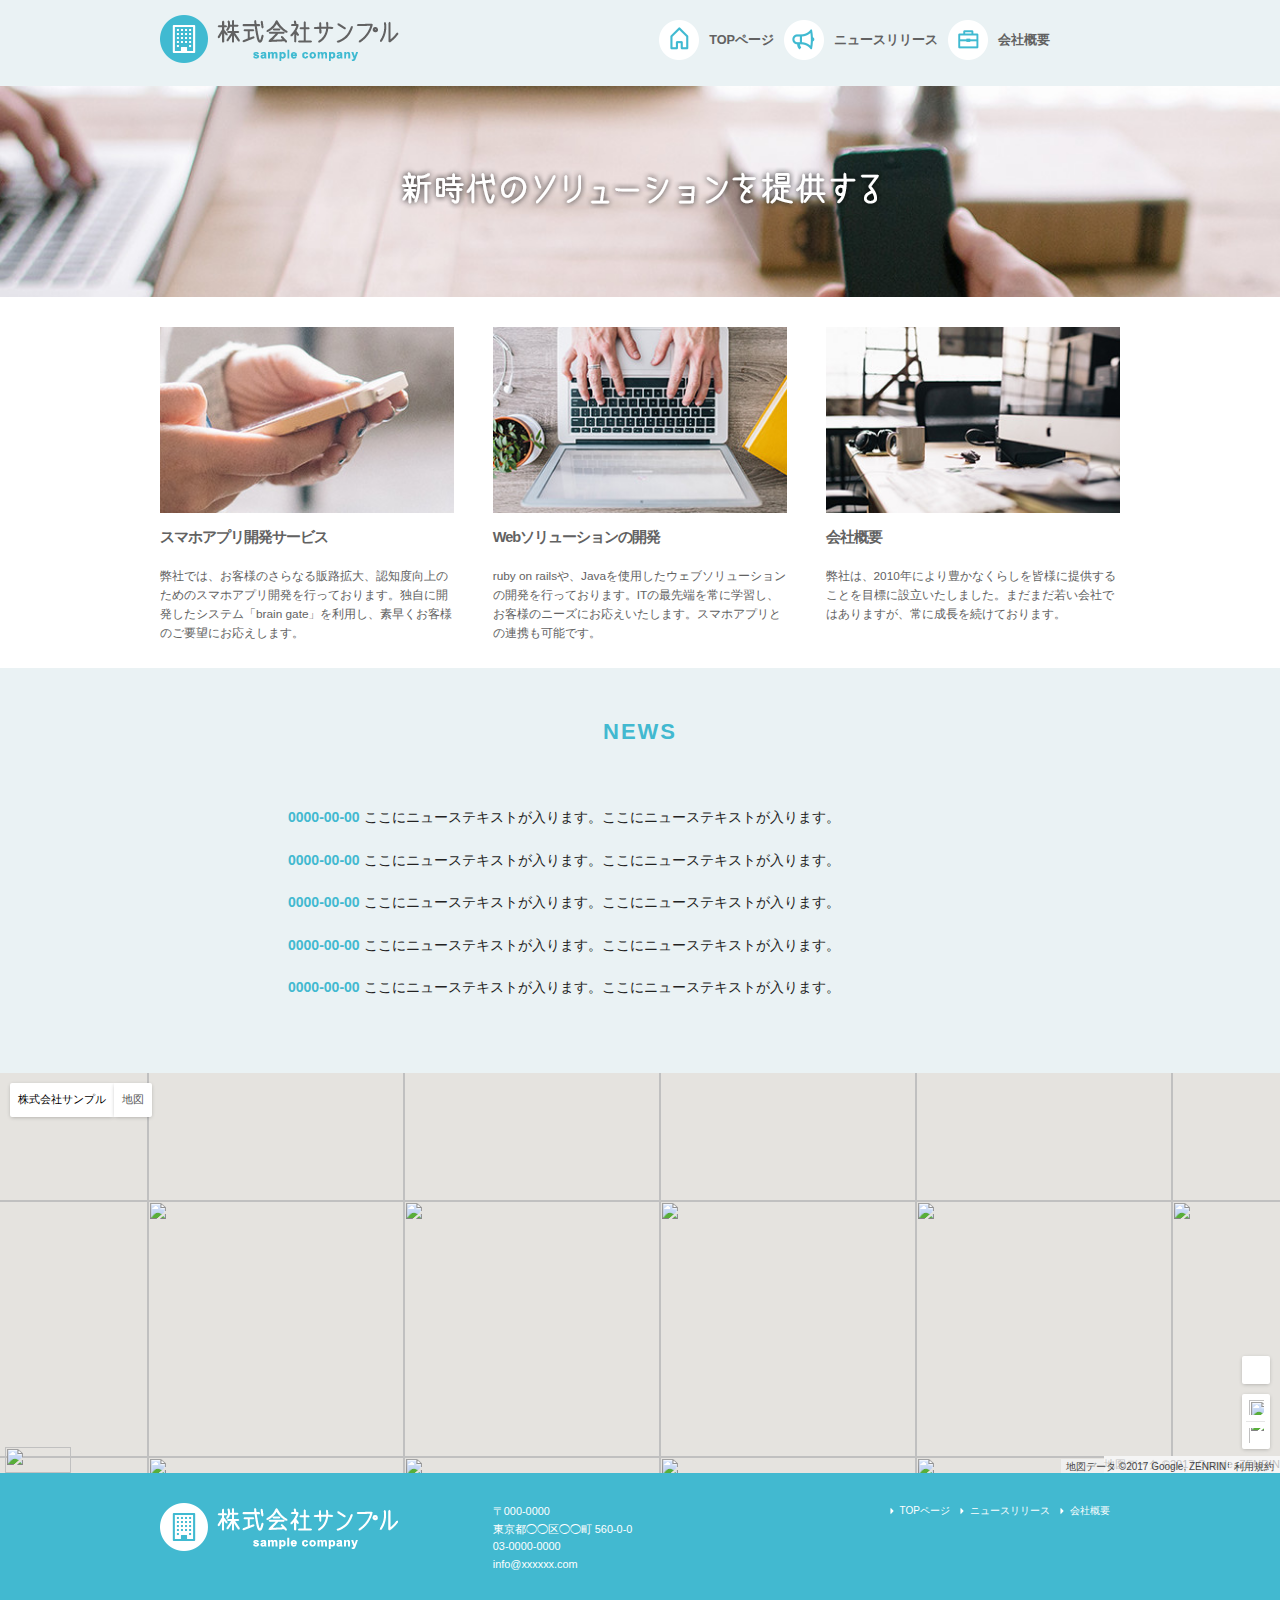
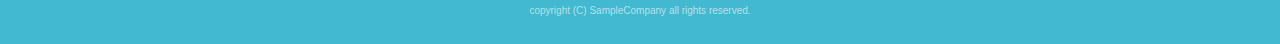
==== commit a2c1c7c5: "7th-commit" ====
--- a/index.html
+++ b/index.html
@@ -162,7 +162,9 @@
     mapTypeControlOptions: { mapTypeIds: ['style', google.maps.MapTypeId.ROADMAP] }
   };
   var map = new google.maps.Map(document.getElementById('map1'), myOptions);
+  
   /*アイコン設定*/
+  
   var icon = new google.maps.MarkerImage('images/top/pin.png',/*画像url*/
       new google.maps.Size(48,56),/*アイコンサイズ*/
       new google.maps.Point(0,0)/*アイコン位置*/
--- a/css/sample.css
+++ b/css/sample.css
@@ -135,39 +135,50 @@
 
 #news_area {
   background-color: #eaf2f4; }
-  @media (min-width: 551px) {
-    #news_area .container {
-      padding: 0px 10% 50px 10%; } }
+
+#news_area .news_title {
+  text-align: center;
+  font-size: 26px;
+  font-size: 2.6rem;
+  color: #42b9d0;
+  padding: 15px 0 10px 0;
+  font-weight: bold;
+  letter-spacing: 0.2rem; }
+
+#news_area .news_lists li {
+  list-style: none;
+  font-size: 15px;
+  font-size: 1.5rem; }
+
+#news_area .news_lists li span {
+  color: #42b9d0;
+  font-weight: bold;
+  display: inline;
+  margin-bottom: 3px; }
+
+@media (min-width: 550px) {
+  #news_area .container {
+    padding: 0px 10% 50px 10%; }
+
   #news_area .news_title {
     text-align: center;
-    font-size: 26px;
-    font-size: 2.36364rem;
+    font-size: 22px;
+    font-size: 2.2rem;
     color: #42b9d0;
-    padding: 15px 0 10px 0;
-    font-weight: bold;
+    padding: 50px 0 41px 0;
     letter-spacing: 0.2rem; }
+
   #news_area .news_lists li {
     list-style: none;
-    font-size: 15px;
-    font-size: 1.36364rem; }
-    #news_area .news_lists li span {
-      color: #42b9d0;
-      font-weight: bold;
-      display: inline;
-      margin-bottom: 3px; }
-  @media (min-width: 551px) {
-    #news_area .news_title {
-      font-size: 22px;
-      font-size: 2rem;
-      padding: 50px 0 41px 0; }
-    #news_area .news_lists li {
-      font-size: 14px;
-      font-size: 1.27273rem;
-      margin-bottom: 20px; }
-      #news_area .news_lists li span {
-        display: inline;
-        margin-bottom: 3px; } }
-
+    font-size: 14px;
+    font-size: 1.4rem;
+    margin-bottom: 20px; }
+
+  #news_area .news_lists li span {
+    color: #42b9d0;
+    font-weight: bold;
+    display: inline;
+    margin-bottom: 0px; } }
 footer {
   background-color: #42b9d0;
   color: #fff;
@@ -372,5 +383,66 @@
   .container {
     width: 85%;
     padding: 0; } }
+#sub_cover {
+  padding: 40px 0;
+  background-image: url(../images/news/sub_cover.jpg);
+  background-size: cover; }
+
+#sub_cover h2 {
+  text-align: center;
+  color: white;
+  font-size: 16px;
+  font-size: 1.6rem;
+  font-weight: bold;
+  margin: 0;
+  letter-spacing: 0.2rem; }
+
+#contents {
+  padding-top: 20px; }
+
+#contents #main h2 {
+  color: #42b9d0;
+  border-bottom: 3px solid #42b9d0;
+  font-size: 15px;
+  font-size: 1.5rem;
+  font-weight: bold;
+  padding-bottom: 15px; }
+
+#contents #main h2.company_title {
+  margin-bottom: 0px; }
+
+#contents #main th, #contents #main td {
+  padding: 20px 0;
+  color: #626262;
+  font-size: 14px;
+  font-size: 1.4rem; }
+
+#contents #main th {
+  padding-right: 20px; }
+
+@media (min-width: 550px) {
+  #sub_cover {
+    padding: 80px 0; }
+
+  #sub_cover h2 {
+    text-align: center;
+    color: white;
+    font-size: 32px;
+    font-size: 3.2rem;
+    font-weight: bold;
+    margin: 0;
+    letter-spacing: 0.2rem; }
+
+  #contents {
+    padding-top: 35px;
+    padding-bottom: 70px; }
+
+  #contents #main {
+    padding-right: 20px; }
+
+  #contents #main h2 {
+    font-size: 20px;
+    font-size: 2rem;
+    padding-bottom: 20px; } }
 
 /*# sourceMappingURL=sample.css.map */
